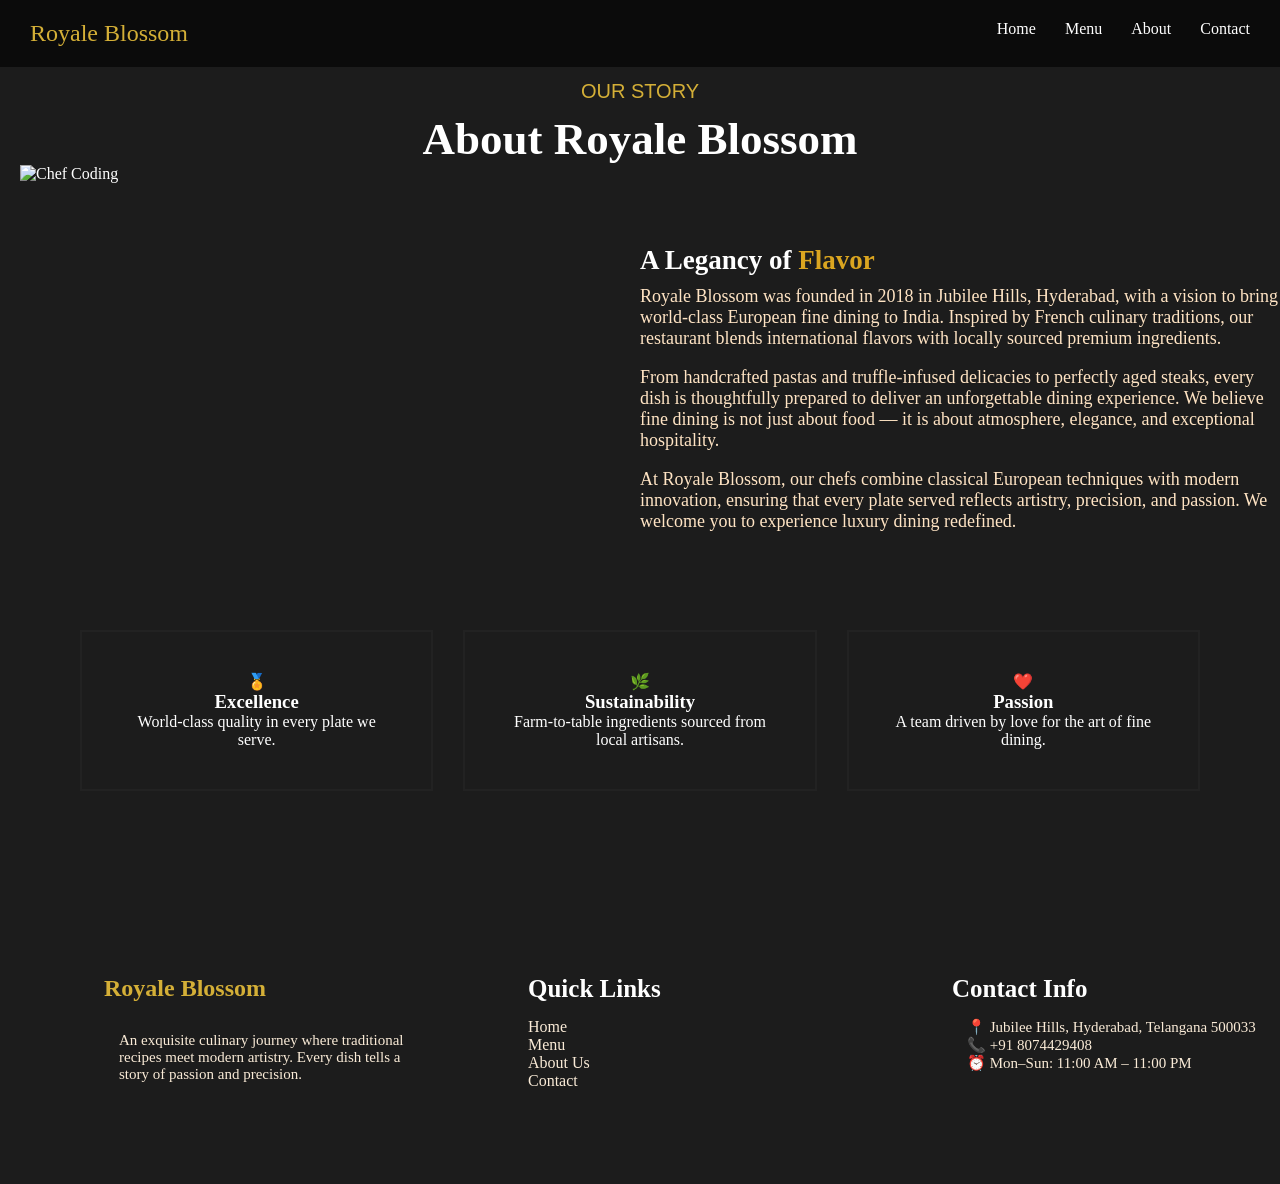
==== about.html @ 9c4c685c "Add files via upload" ====
<!DOCTYPE html>
<html lang="en">
<head>
    <meta charset="UTF-8">
    <meta name="viewport" content="width=device-width, initial-scale=1.0">
    <title>resturant</title>
    <link rel="stylesheet" href="about.css">
    <link rel="stylesheet" href="index.css">
</head>
<body>
    <header>
        <div class="hero">Royale Blossom</div>
        <nav>
            <a href="index.html">Home</a>
            <a href="menu.html">Menu</a>
            <a href=".about">About</a>
            <a href="contact.html">Contact</a>
        </nav>
    </header>
    <section class="about">
        <p class="gold">OUR STORY</p>
        <h1>About Royale Blossom</h1>
    <div class="container">
        <div class="image">
            <img src="images/Screenshot 2026-02-22 083347.png" alt="Chef Coding">
        </div>
        <div class="text">
            <h2>A Legancy of <span>Flavor</span></h2>
            <p>Royale Blossom was founded in 2018 in Jubilee Hills, Hyderabad, with a vision to bring
                world-class European fine dining to India. Inspired by French culinary traditions,
                our restaurant blends international flavors with locally sourced premium ingredients.
            </p><br>
            <p>
                From handcrafted pastas and truffle-infused delicacies to perfectly aged steaks,
                every dish is thoughtfully prepared to deliver an unforgettable dining experience.
                We believe fine dining is not just about food — it is about atmosphere, elegance,
                and exceptional hospitality.
            </p><br>
            <p>
                At Royale Blossom, our chefs combine classical European techniques with modern
                innovation, ensuring that every plate served reflects artistry, precision,
                and passion. We welcome you to experience luxury dining redefined.
            </p><br>
        </div>
    </div>
     </section>
     <section class="values-section">

    <div class="value-box">
        <div class="icon">🏅</div>
        <h3>Excellence</h3>
        <p>World-class quality in every plate we serve.</p>
    </div>

    <div class="value-box">
        <div class="icon">🌿</div>
        <h3>Sustainability</h3>
        <p>Farm-to-table ingredients sourced from local artisans.</p>
    </div>

    <div class="value-box">
        <div class="icon">❤️</div>
        <h3>Passion</h3>
        <p>A team driven by love for the art of fine dining.</p>
    </div>

</section>
</body>
<footer class="footer">
    <div class="footer-container" id="footer">

        <!-- Column 1 -->
        <div class="footer-col">
            <h2 class="footer-logo">Royale Blossom</h2>
            <p>
                An exquisite culinary journey where traditional recipes meet
                modern artistry. Every dish tells a story of passion and precision.
            </p>
        </div>

        <!-- Column 2 -->
        <div class="footer-col">
            <h3>Quick Links</h3>
            <ul>
                <li><a href="#">Home</a></li>
                <li><a href="#">Menu</a></li>
                <li><a href="#">About Us</a></li>
                <li><a href="#">Contact</a></li>
            </ul>
        </div>

        <!-- Column 3 -->
        <div class="footer-col">
            <h3>Contact Info</h3>
            <p>📍 Jubilee Hills, Hyderabad, Telangana 500033</p>
            <p>📞 +91 8074429408</p>
            <p>⏰ Mon–Sun: 11:00 AM – 11:00 PM</p>
        </div>

    </div>
</footer>
</html>
---- about.css ----
*{
    margin: 0;
    padding: 0;
    box-sizing: border-box;
}
body{
    margin: 0;
    background-color: #1c1c1c;
    color: whitesmoke;
}
.gold{
    text-align: center;
    color: goldenrod;
    font-size: 15px;
    font-family: Arial, Helvetica, sans-serif;
    margin-top: 80px;
    margin-bottom: 0;
}
h1{
    text-align: center;
    font-size: 45px;
    margin-top: 10px;
}
.container{
    display: grid;
    grid-template-columns: repeat(2,1fr);
    text-align: left;
    justify-content: center;
}
.image{
   margin-left: 20px;
   margin-right: 70px;

}
.text h2{
    margin-bottom: 10px;
    font-size: 27px;
    margin-top: 80px;
}
span{
    color: goldenrod;
}
.text p{
    color: bisque;
    gap: 5px;
    font-size: 18px;
}
.values-section{
    display: grid;
    grid-template-columns: repeat(3,1fr);
    padding: 80px;
    gap: 30px;

}
.value-box{
    background: #1c1c1c;
    backdrop-filter: blur(20px);
    padding: 40px;
    text-align: center;
    border: 2px solid #222;
}
@media (max-width: 768px){

    /* BODY */
    body{
        padding-top: 70px;
    }

    /* HEADER */
    header{
        padding: 10px 15px;
    }

    nav{
        display: none;
    }

    .hero{
        font-size: 18px;
    }

    /* TITLE */
    .gold{
        font-size: 12px;
        margin-top: 60px;
    }

    h1{
        font-size: 26px;
    }

    /* MAIN CONTAINER */
    .container{
        grid-template-columns: 1fr; /* 2 columns → 1 column */
        padding: 15px;
    }

    /* IMAGE */
    .image{
        margin: 0;
    }

    .image img{
        width: 100%;
        height: auto;
        border-radius: 10px;
    }

    /* TEXT */
    .text h2{
        font-size: 20px;
        margin-top: 20px;
    }

    .text p{
        font-size: 14px;
        line-height: 1.6;
    }

    /* VALUES SECTION */
    .values-section{
        grid-template-columns: 1fr; /* 3 → 1 */
        padding: 30px 15px;
        gap: 20px;
    }

    .value-box{
        padding: 25px;
    }

    .value-box h3{
        font-size: 18px;
    }

    .value-box p{
        font-size: 13px;
    }

    /* IMAGE FIX */
    img{
        max-width: 100%;
        height: auto;
    }
}
---- index.css ----
*{
    padding: 0;
    margin: 0;
    box-sizing: border-box;
}
body{
    background-color: #1c1c1c;
    color: white;
}
header{
    display: flex;
    justify-content: space-between;
    padding: 20px 30px;
    position: fixed;
    top: 0;
    width: 100%;
    background: rgba(0,0,0,0.6);
    z-index: 1000;
}

.gold{
    font-family: Arial, Helvetica, sans-serif;
    font-size: 20px;
    color: #d4af37;
}
.hero{
    font-family: 'playfair display' ,serif;
    font-size: 24px;
    color: #d4af37;
}
nav a{
    margin-left: 25px;
    text-decoration: none;
    color: white;
    transition: 0.3s;
}
nav a:hover{
    color: blue;
}
.new{
    height: 100vh;
    display: grid;
    justify-content: center;
    align-items: center;
    text-align: center;
    background: url("../images/res.jpeg") center/cover no-repeat;
    backdrop-filter: blur(10px);
    position: relative;
}

.new-content .gold{
    font-family:Arial, Helvetica, sans-serif;
    font-size: 15px;
    margin-bottom: 10px;
}
.show{
    font-size: 60px;
    margin-bottom: 10px;
}
.old{
    font-family:serif;
    font-size: 20px;
    margin-bottom: 30px;
}
.btn-container{
    display: flex;
    justify-content: center;
    gap: 15px;
}
.menu{
    font-size: 15px;
    padding: 15px 30px;
    border-radius: 5px;
    border: none;
    background-image: linear-gradient(to right, goldenrod,gold,white);
}
.menu:hover{
    color: blue;
}
.table{
    font-size: 15px;
    padding: 12px 20px;
    background: transparent;
    border: 2px solid goldenrod;
    border-radius: 5px;
    color: goldenrod;
    font-weight: bold;
}
.table:hover{
    color: blue;
}
.featured .gold{
    text-align: center;
    font-size: 15px;
    font-family:serif;
    margin-top: 150px;
}
.glow{
    font-size: 45px;
    text-align: center;
    margin-bottom: 80px;
}
.cards{
    display: grid;
    grid-template-columns: repeat(3,1fr);
    gap: 30px;
    width: 100%;
    padding: 0 60px;
}
.card{
    background: #1c1c1c;
    border-radius: 12px;
    backdrop-filter: blur(10px);
    transition: 0.3s;
}
.card:hover{
    transform: translateY(-10px);
}
.card img{
    width: 100%;
    height: 250px;
    object-fit: cover;
    display: block;
}
.cards h4{
    font-size: 22px;
    margin-top: 20px;
    margin-left: 10px;
    margin-bottom: 8px;
}
.card span{
    position: absolute;
    right: 20px;
    bottom: 50px;
    color: goldenrod;
    font-weight: bold;
}
.card p{
    font-size: 15px;
    margin-left: 10px;
    margin-bottom: 15px;
}
.explore{
    width: 100%;
    display: flex;
    justify-content: center;
    align-items: center;
    margin: 60px 0;
}
.explore a{
    color: #d4af37;
    font-weight: bold;
    text-decoration: none;
    font-size: 16px;
}
.act{
    background-color: rgba(0,0,0,0.6);
    width: 100%;
    line-height: 3;
    text-align: center;
    height: 300px;
}
.act h2{
    font-size: 50px;
    margin-top: 400px;
    margin-bottom: 20px;
}
.act p{
    font-size: 18px;
    color:bisque;
    margin-bottom: 30px;
}
.act button{
    width: 200px;
    padding: 10px 15px;
    background-image: linear-gradient(to right,goldenrod,gold,white);
    border-radius: 5px;
}
.footer-container{
    display: grid;
    border: 4px solid #1c1c1c;
    background: #1c1c1c;
    backdrop-filter: blur(40px);
    margin-top: 100px;
    margin-bottom: 60px;
    grid-template-columns: repeat(3,1fr);
}
.footer-logo{
    color: #d4af37;
    margin-bottom: 30px;
}
.footer-col p{
    margin-left: 15px;
    font-size: 15px;
    color: antiquewhite;
}
.footer-col{
    margin-left: 100px;
}
.footer-col h3{
    font-size: 25px;
    margin-bottom: 15px;
}
ul{
    list-style-type: none;
    margin-bottom: 30px;
}
ul li a{
    text-decoration: none;
    color: antiquewhite;
}

@media (max-width: 768px){

    /* BODY */
    body{
        padding-top: 70px;
    }

    /* HEADER */
    header{
        padding: 10px 15px;
    }

    nav {
        display: flex; 
        justify-content: center;
        align-items: center;
        gap: 5px;
    }

    .hero{
        font-size: 18px;
    }

    /* HERO SECTION */
    .new{
        height: 75vh;
        padding: 20px;
        background-position: center;
        text-align: center;
    }

    .show{
        font-size: 28px;
    }

    .old{
        font-size: 14px;
    }

    .gold{
        font-size: 12px;
    }

    /* BUTTONS */
    .btn-container{
        flex-direction: column;
        gap: 10px;
    }

    .menu,
    .table{
        width: 100%;
        padding: 12px;
        font-size: 14px;
    }

    /* FEATURED */
    .featured .gold{
        margin-top: 60px;
        font-size: 12px;
    }

    .glow{
        font-size: 26px;
        margin-bottom: 30px;
    }

    /* CARDS */
    .cards{
        grid-template-columns: 1fr;
        padding: 0 15px;
        gap: 20px;
    }

    .card img{
        height: 180px;
    }

    .cards h4{
        font-size: 18px;
    }

    .card p{
        font-size: 13px;
    }

    /* EXPLORE */
    .explore{
        margin: 30px 0;
    }

    .explore a{
        font-size: 14px;
    }

    /* ACT SECTION */
    .act{
        height: auto;
        padding: 40px 15px;
    }

    .act h2{
        font-size: 24px;
        margin-top: 0;
    }

    .act p{
        font-size: 14px;
    }

    .act button{
        width: 100%;
        font-size: 14px;
    }

    /* FOOTER */
    .footer-container{
        grid-template-columns: 1fr;
        margin-top: 50px;
    }

    .footer-col{
        margin-left: 15px;
        margin-bottom: 20px;
    }

    .footer-col h3{
        font-size: 18px;
    }

    .footer-col p{
        font-size: 13px;
    }

    /* IMAGES FIX */
    img{
        max-width: 100%;
        height: auto;
    }
}
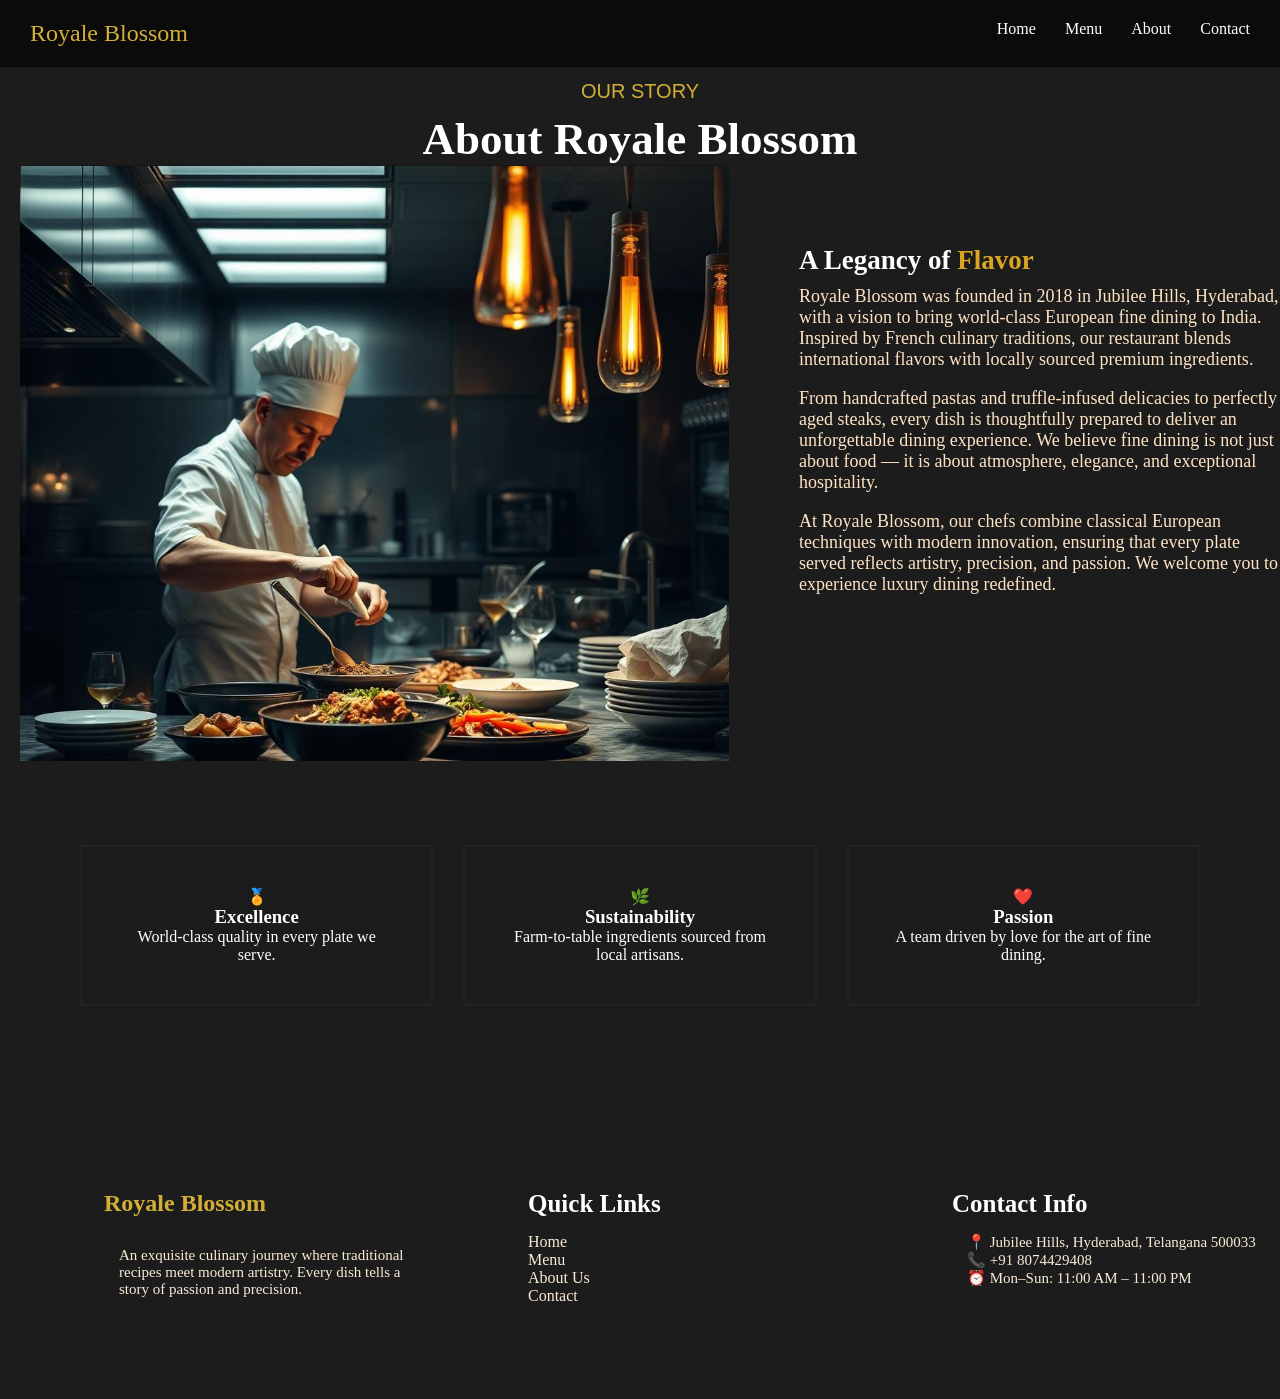
==== commit 9e2f90cc: "Update about.html" ====
--- a/about.html
+++ b/about.html
@@ -22,7 +22,7 @@
         <h1>About Royale Blossom</h1>
     <div class="container">
         <div class="image">
-            <img src="images/Screenshot 2026-02-22 083347.png" alt="Chef Coding">
+            <img src="Screenshot 2026-02-22 083347.png" alt="Chef Coding">
         </div>
         <div class="text">
             <h2>A Legancy of <span>Flavor</span></h2>
@@ -99,4 +99,4 @@
 
     </div>
 </footer>
-</html>+</html>
--- a/index.css
+++ b/index.css
@@ -43,8 +43,7 @@
     justify-content: center;
     align-items: center;
     text-align: center;
-    background: url("../images/res.jpeg") center/cover no-repeat;
-    backdrop-filter: blur(10px);
+    background: url("res.jpeg") center/cover no-repeat;
     position: relative;
 }
 
@@ -349,4 +348,4 @@
         max-width: 100%;
         height: auto;
     }
-}+}
